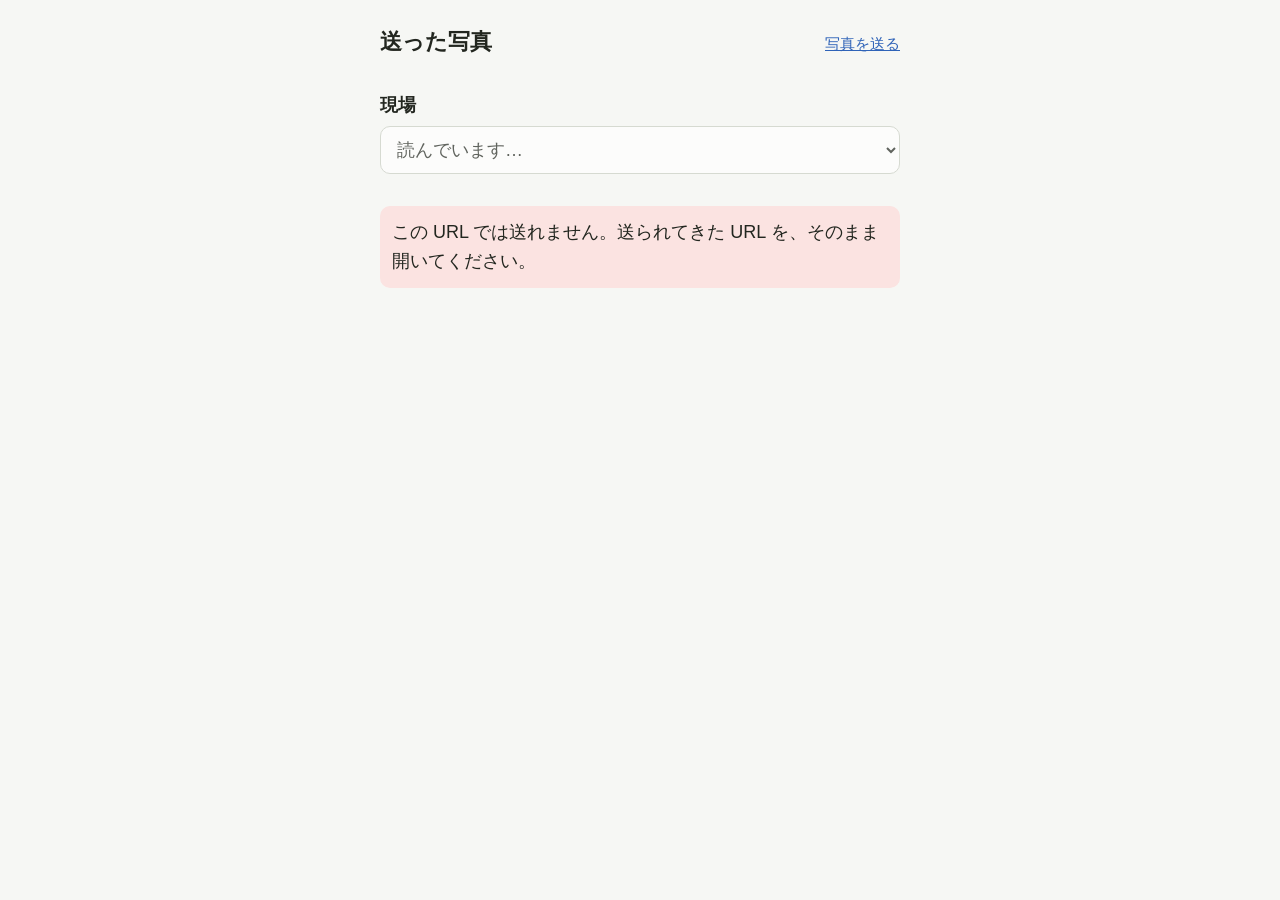
==== 05/list.html @ 0ec66461 "画面を更新（portfolio/site/ から）" ====
<!doctype html>
<html lang="ja">
<head>
  <meta charset="utf-8">
  <meta name="viewport" content="width=device-width, initial-scale=1">
  <meta name="robots" content="noindex, nofollow">
  <!-- URL の合言葉を、ほかのサイトへ渡さない -->
  <meta name="referrer" content="no-referrer">
  <title>送った写真</title>
  <link rel="stylesheet" href="../shared/webapp.css">
  <script src="../shared/webapp.js"></script>
  <style>
    .grid { display: grid; grid-template-columns: repeat(auto-fill, minmax(140px, 1fr)); gap: 10px; margin-top: 16px; }
    figure { margin: 0; background: #fff; border: 1px solid #c9cec3; border-radius: 10px; overflow: hidden; }
    figure img, figure .noimg { display: block; width: 100%; aspect-ratio: 4 / 3; object-fit: cover; background: #e4e7df; }
    figure .noimg { display: flex; align-items: center; justify-content: center; font-size: 13px; color: #5d6458; }
    figcaption { padding: 6px 8px; font-size: 13px; line-height: 1.4; overflow-wrap: anywhere; }
    figcaption b { display: block; font-size: 14px; }
    #count { margin-top: 12px; }
  </style>
</head>
<body>
  <!-- 05 現場の写真と書類：送った写真を見る画面。処理は GAS の photo の list（05_site-photos/src/photo.js）。
       写真を送る画面は photo.html（現場を選んだまま行き来する）。 -->
  <main>
    <div class="nav"><h1>送った写真</h1><a id="toSend" href="#">写真を送る</a></div>
    <label for="site">現場</label>
    <select id="site"><option value="">読んでいます…</option></select>
    <p id="count" class="note" hidden></p>
    <div id="grid" class="grid"></div>
    <button id="more" hidden>もっと見る</button>
    <p id="out" class="msg" hidden></p>
  </main>
  <script>
    (function () {
      const site = document.getElementById('site');
      const grid = document.getElementById('grid');
      const more = document.getElementById('more');
      const count = document.getElementById('count');
      const toSend = document.getElementById('toSend');
      let shown = 0;
      let loading = 0; // 現場を選び直したら、前の読み込みの結果は捨てる
      if (!WebApp.ready()) return;

      function updateLink() {
        toSend.href = WebApp.link('photo.html', { site: site.value });
      }

      WebApp.call('photo', 'sites').then(function (list) {
        site.innerHTML = '';
        site.add(new Option('選んでください', ''));
        list.forEach(function (s) { site.add(new Option(s.id + ' ' + s.name, s.id)); });
        const want = WebApp.param('site'); // 送る画面から来たときは、その現場を出す
        if (want && list.some(function (s) { return s.id === want; })) {
          site.value = want;
          reload();
        }
        updateLink();
      }).catch(function (e) {
        site.innerHTML = '';
        site.add(new Option('読めませんでした', ''));
        WebApp.show(e.message, true);
      });

      site.addEventListener('change', function () {
        updateLink();
        reload();
      });
      more.addEventListener('click', function () { load(loading); });

      function reload() {
        loading++;
        shown = 0;
        grid.innerHTML = '';
        count.hidden = true;
        more.hidden = true;
        document.getElementById('out').hidden = true;
        if (site.value) load(loading);
      }

      function load(ticket) {
        more.disabled = true;
        WebApp.show('読んでいます…');
        WebApp.call('photo', 'list', { siteId: site.value, offset: shown }).then(function (r) {
          if (ticket !== loading) return;
          r.items.forEach(function (it) { grid.appendChild(card(it)); });
          shown += r.items.length;
          count.textContent = r.site.id + ' ' + r.site.name + '：' + r.total + '枚（新しい順。' + shown + '枚を出しています）';
          count.hidden = false;
          more.hidden = shown >= r.total;
          more.disabled = false;
          if (r.total) document.getElementById('out').hidden = true;
          else WebApp.show('この現場には、まだ写真がありません');
        }).catch(function (e) {
          if (ticket !== loading) return;
          more.disabled = false;
          WebApp.show(e.message, true);
        });
      }

      function card(it) {
        const fig = document.createElement('figure');
        if (it.thumb) {
          const img = document.createElement('img');
          img.alt = it.original || it.fileName;
          img.src = 'data:image/jpeg;base64,' + it.thumb;
          fig.appendChild(img);
        } else {
          const none = document.createElement('div');
          none.className = 'noimg';
          none.textContent = '小さい画像なし';
          fig.appendChild(none);
        }
        const cap = document.createElement('figcaption');
        const at = document.createElement('b');
        at.textContent = it.at;
        cap.appendChild(at);
        cap.appendChild(document.createTextNode(it.who + '・' + (it.original || it.fileName)));
        fig.appendChild(cap);
        return fig;
      }
    })();
  </script>
</body>
</html>
---- shared/webapp.css ----
/* Web アプリの画面の共通の見た目（スマホの縦の画面・大きめの文字）。build.py が portfolio/site/shared/ にコピーする */
body { margin: 0; font: 18px/1.6 -apple-system, "Hiragino Sans", "Yu Gothic", "Meiryo", sans-serif; background: #f6f7f4; color: #22261f; }
main { max-width: 520px; margin: 0 auto; padding: 16px; }
h1 { font-size: 22px; margin: 8px 0 16px; }
label { display: block; font-weight: bold; margin: 16px 0 6px; }
input, select, textarea, button { font: inherit; width: 100%; box-sizing: border-box; padding: 12px; border: 1px solid #c9cec3; border-radius: 10px; background: #fff; color: inherit; }
button { background: #4f8a3a; color: #fff; border: none; font-weight: bold; margin-top: 20px; }
button:disabled { background: #9bb08f; }
.msg { padding: 12px; border-radius: 10px; background: #e7f1e1; margin-top: 16px; }
.msg.err { background: #fbe3e1; }
.note { font-size: 14px; color: #5d6458; }
.nav { display: flex; justify-content: space-between; align-items: baseline; gap: 12px; }
.nav a { font-size: 15px; color: #2f63b8; white-space: nowrap; }
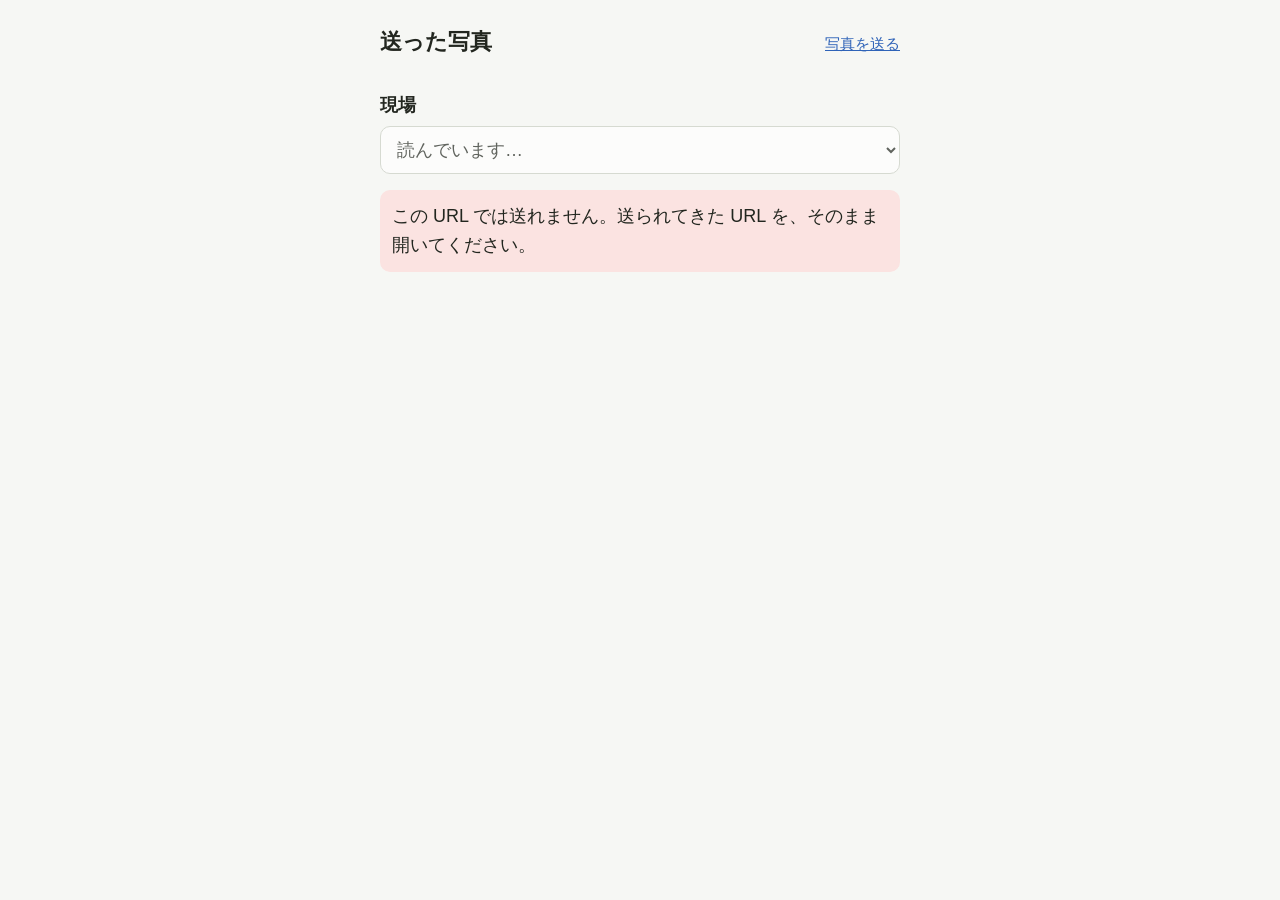
==== commit 698b9a88: "画面を更新（portfolio/site/ から）" ====
--- a/05/list.html
+++ b/05/list.html
@@ -10,51 +10,65 @@
   <link rel="stylesheet" href="../shared/webapp.css">
   <script src="../shared/webapp.js"></script>
   <style>
-    .grid { display: grid; grid-template-columns: repeat(auto-fill, minmax(140px, 1fr)); gap: 10px; margin-top: 16px; }
+    h2 { font-size: 17px; margin: 20px 0 8px; padding-bottom: 4px; border-bottom: 1px solid #c9cec3; }
+    h2 small { font-weight: normal; color: #5d6458; }
+    .grid { display: grid; grid-template-columns: repeat(auto-fill, minmax(140px, 1fr)); gap: 10px; }
     figure { margin: 0; background: #fff; border: 1px solid #c9cec3; border-radius: 10px; overflow: hidden; }
+    figure.on { border: 3px solid #4f8a3a; }
     figure img, figure .noimg { display: block; width: 100%; aspect-ratio: 4 / 3; object-fit: cover; background: #e4e7df; }
-    figure .noimg { display: flex; align-items: center; justify-content: center; font-size: 13px; color: #5d6458; }
+    figure .noimg { display: flex; align-items: center; justify-content: center; font-size: 15px; font-weight: bold; color: #5d6458; }
     figcaption { padding: 6px 8px; font-size: 13px; line-height: 1.4; overflow-wrap: anywhere; }
-    figcaption b { display: block; font-size: 14px; }
+    figcaption b { display: inline-block; font-size: 13px; padding: 0 6px; border-radius: 6px; background: #e7f1e1; margin-right: 4px; }
+    figcaption .memo { display: block; color: #22261f; margin-top: 2px; }
+    .pick { display: flex; align-items: center; gap: 6px; margin: 0; padding: 6px 8px; font-size: 14px; font-weight: normal; border-top: 1px solid #e4e7df; }
+    .pick input { width: 20px; height: 20px; margin: 0; padding: 0; }
     #count { margin-top: 12px; }
   </style>
 </head>
 <body>
-  <!-- 05 現場の写真と書類：送った写真を見る画面。処理は GAS の photo の list（05_site-photos/src/photo.js）。
+  <!-- 05 現場の写真と書類：送った写真を見る画面。処理は GAS の photo の list・mark（05_site-photos/src/photo.js）。
+       作業日ごとに見出しを付けて並べる。「レポートに使う」の印は、台帳の「写真」の同じ名前の列に入る。
        写真を送る画面は photo.html（現場を選んだまま行き来する）。 -->
   <main>
     <div class="nav"><h1>送った写真</h1><a id="toSend" href="#">写真を送る</a></div>
     <label for="site">現場</label>
     <select id="site"><option value="">読んでいます…</option></select>
     <p id="count" class="note" hidden></p>
-    <div id="grid" class="grid"></div>
+    <div id="list"></div>
     <button id="more" hidden>もっと見る</button>
     <p id="out" class="msg" hidden></p>
   </main>
   <script>
     (function () {
       const site = document.getElementById('site');
-      const grid = document.getElementById('grid');
+      const list = document.getElementById('list');
       const more = document.getElementById('more');
       const count = document.getElementById('count');
       const toSend = document.getElementById('toSend');
       let shown = 0;
       let loading = 0; // 現場を選び直したら、前の読み込みの結果は捨てる
+      let lastDay = ''; // 前に出した写真の作業日（同じ日なら同じ見出しの下に続ける）
+      let grid = null;
       if (!WebApp.ready()) return;
 
       function updateLink() {
         toSend.href = WebApp.link('photo.html', { site: site.value });
       }
 
-      WebApp.call('photo', 'sites').then(function (list) {
+      // 送る画面から来たときは、現場の一覧を待たずに、その現場の写真を読み始める（1回の呼び出しに数秒かかるため）
+      const want = WebApp.param('site');
+      if (want) {
+        site.innerHTML = '';
+        site.add(new Option(want, want));
+        site.value = want;
+        reload();
+        updateLink();
+      }
+      WebApp.call('photo', 'sites').then(function (r) {
         site.innerHTML = '';
         site.add(new Option('選んでください', ''));
-        list.forEach(function (s) { site.add(new Option(s.id + ' ' + s.name, s.id)); });
-        const want = WebApp.param('site'); // 送る画面から来たときは、その現場を出す
-        if (want && list.some(function (s) { return s.id === want; })) {
-          site.value = want;
-          reload();
-        }
+        r.sites.forEach(function (s) { site.add(new Option(s.id + ' ' + s.name + (s.periodic ? '（定期）' : ''), s.id)); });
+        if (want && r.sites.some(function (s) { return s.id === want; })) site.value = want;
         updateLink();
       }).catch(function (e) {
         site.innerHTML = '';
@@ -71,7 +85,9 @@
       function reload() {
         loading++;
         shown = 0;
-        grid.innerHTML = '';
+        lastDay = '';
+        grid = null;
+        list.innerHTML = '';
         count.hidden = true;
         more.hidden = true;
         document.getElementById('out').hidden = true;
@@ -83,9 +99,26 @@
         WebApp.show('読んでいます…');
         WebApp.call('photo', 'list', { siteId: site.value, offset: shown }).then(function (r) {
           if (ticket !== loading) return;
-          r.items.forEach(function (it) { grid.appendChild(card(it)); });
+          r.items.forEach(function (it) {
+            if (it.workDate !== lastDay) {
+              const h = document.createElement('h2');
+              h.textContent = it.workDate + ' ';
+              if (it.round) {
+                const small = document.createElement('small');
+                small.textContent = it.round;
+                h.appendChild(small);
+              }
+              list.appendChild(h);
+              grid = document.createElement('div');
+              grid.className = 'grid';
+              list.appendChild(grid);
+              lastDay = it.workDate;
+            }
+            grid.appendChild(card(it));
+          });
           shown += r.items.length;
-          count.textContent = r.site.id + ' ' + r.site.name + '：' + r.total + '枚（新しい順。' + shown + '枚を出しています）';
+          count.textContent = r.site.id + ' ' + r.site.name + '：' + r.total + '枚（作業日の新しい順。' + shown + '枚を出しています）。' +
+            'レポートに使う写真に印を付けると、レポートには印の写真だけが入ります';
           count.hidden = false;
           more.hidden = shown >= r.total;
           more.disabled = false;
@@ -108,16 +141,47 @@
         } else {
           const none = document.createElement('div');
           none.className = 'noimg';
-          none.textContent = '小さい画像なし';
+          none.textContent = it.pdf ? 'PDF' : '小さい画像なし';
           fig.appendChild(none);
         }
         const cap = document.createElement('figcaption');
-        const at = document.createElement('b');
-        at.textContent = it.at;
-        cap.appendChild(at);
+        const cat = document.createElement('b');
+        cat.textContent = it.category;
+        cap.appendChild(cat);
         cap.appendChild(document.createTextNode(it.who + '・' + (it.original || it.fileName)));
+        if (it.memo) {
+          const memo = document.createElement('span');
+          memo.className = 'memo';
+          memo.textContent = it.memo;
+          cap.appendChild(memo);
+        }
         fig.appendChild(cap);
+        if (!it.pdf) fig.appendChild(pick(it, fig));
         return fig;
+      }
+
+      /** 「レポートに使う」の印。押したらすぐ台帳に書く（書けなければ元に戻す）。 */
+      function pick(it, fig) {
+        const label = document.createElement('label');
+        label.className = 'pick';
+        const box = document.createElement('input');
+        box.type = 'checkbox';
+        box.checked = it.report;
+        fig.classList.toggle('on', it.report);
+        box.addEventListener('change', function () {
+          const want = box.checked;
+          box.disabled = true;
+          WebApp.call('photo', 'mark', { photoId: it.id, report: want }).then(function (r) {
+            box.checked = r.report;
+            fig.classList.toggle('on', r.report);
+          }).catch(function (e) {
+            box.checked = !want;
+            WebApp.show(e.message, true);
+          }).then(function () { box.disabled = false; });
+        });
+        label.appendChild(box);
+        label.appendChild(document.createTextNode('レポートに使う'));
+        return label;
       }
     })();
   </script>
